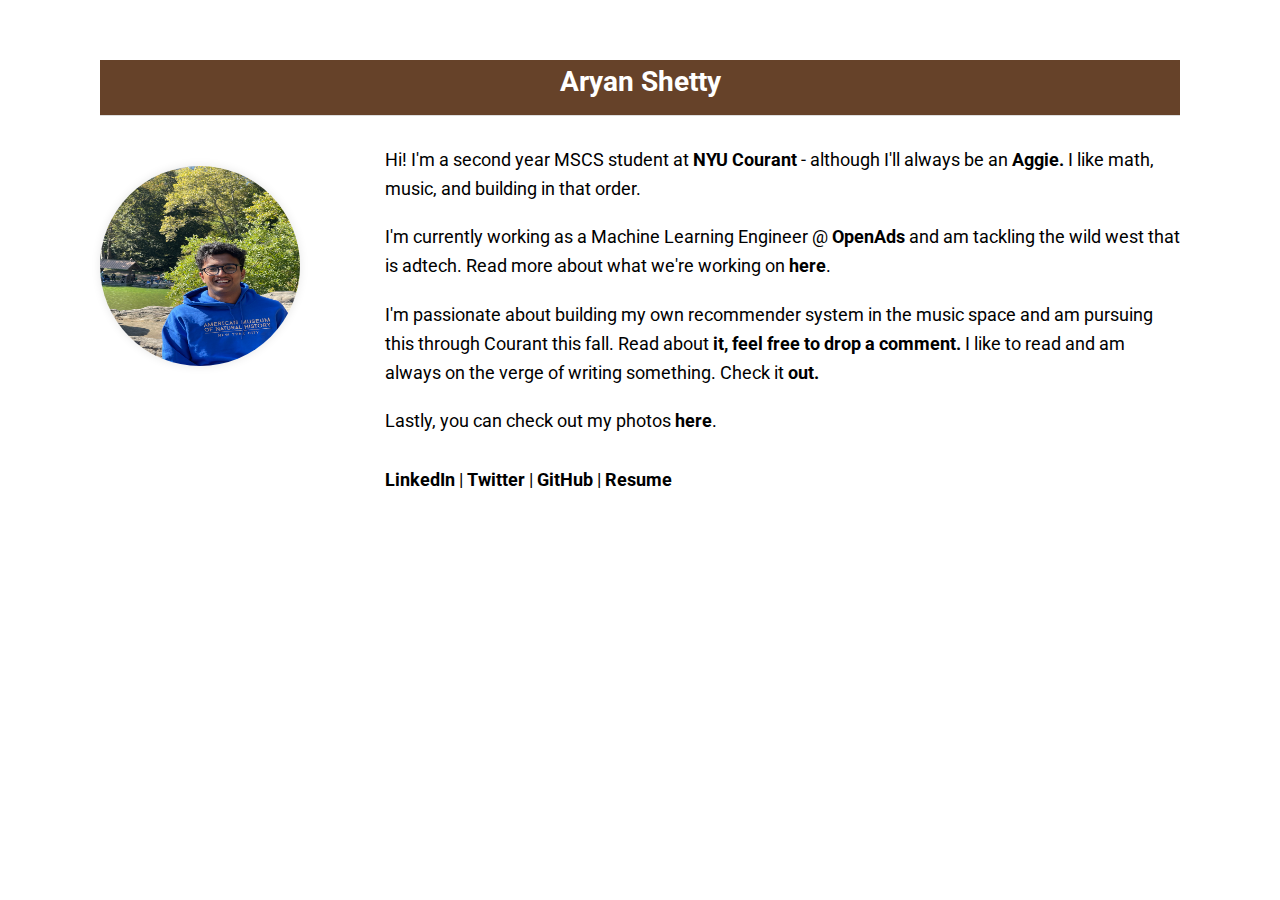
==== index.html @ cf0095b1 "Update index.html" ====
<!DOCTYPE html>
<html lang="en">
<head>
    <meta charset="UTF-8">
    <meta http-equiv="X-UA-Compatible" content="IE=edge">
    <meta name="viewport" content="width=device-width, initial-scale=1.0">
    <title>Aryan Shetty</title>
    <link href="https://fonts.googleapis.com/css2?family=Roboto:wght@400;700&display=swap" rel="stylesheet">
    <link rel="stylesheet" type="text/css" href="styles.css">
</head>
<body>

    <h1>Aryan Shetty</h1>

    <div class="container">
        <div class="sidebar">
            <img src="IMG_1858.jpeg" alt="Aryan Shetty's Picture">
        </div>
        <div class="main-content">
            <p> Hi! I'm a second year MSCS student at <a href="https://cims.nyu.edu/dynamic/">NYU Courant</a> - although I'll always be an <a href="https://www.tamu.edu/index.html">Aggie.</a> I like math, music, and building in that order.</p> 
            <p> I'm currently working as a Machine Learning Engineer @ <a href="https://openads.ai">OpenAds</a> and am tackling the wild west that is adtech. Read more about what we're working on <a href="https://stevenliss.substack.com/p/the-end-of-hypertext" target="_blank">here</a>.</p>
            <p> I'm passionate about building my own recommender system in the music space and am pursuing this through Courant this fall. Read about <a href = https://docs.google.com/document/d/1bX_meY2JE7CCP0fzK8e-FOb_ZZ87CJDCq6dE8_gB1rs/edit?usp=sharing> it, feel free to drop a comment. </a> I like to read and am always on the verge of writing something. Check it <a href="https://docs.google.com/document/d/1bX_meY2JE7CCP0fzK8e-FOb_ZZ87CJDCq6dE8_gB1rs/edit"  target="_blank"> out. </a> </p>
            <p> Lastly, you can check out my photos <a href="gallery.html">here</a>.</p>

            <div class="links">
                <a href="https://www.linkedin.com/in/aryan-shetty/">LinkedIn</a> |
                <a href="https://twitter.com/aryanshetty711">Twitter</a> |
                <a href="https://github.com/aryanshetty711">GitHub</a> |
                <a href="aryan's-resume.pdf" target="_blank">Resume</a>
            </div>
        </div>
    </div>
</body>
</html>
---- styles.css ----
/* Basic CSS Reset */
* {
    margin: 0;
    padding: 0;
    box-sizing: border-box;
}

body {
    font-family: 'Roboto', sans-serif;
    padding: 60px;
    max-width: 1200px;  /* Increase the max-width */
    margin: 0 auto;
    background-color: #ffffff;
    color: #000;
    line-height: 1.6;
}

h1 {
    color: brown;
    border-bottom: 1px solid #ddd;
    padding-bottom: 10px;
    padding-top: 0px;  /* Adding padding to top to give the bar some height */
    margin-bottom: 30px;
    font-weight: 700;
    font-size: 28px;
    background-color: #664229;  /* Making the entire horizontal bar brown */
    color: #ffffff; /* Making the text color white to be visible on the brown background */
    text-align: center; /* Center the name */
}


a {
    color: #000;
    text-decoration: none;
    font-weight: 700;
}

a:hover {
    border-bottom: 1px solid #000;
}

/* Styles specific to index.html */

.container {
    display: flex;
    align-items: start;
}

.sidebar {
    flex: 1;
    padding-right: 20px;
}

.main-content {
    flex: 3;
}

.sidebar img {
    border-radius: 50%;
    margin: 20px 0;
    width: 200px;
    height: 200px;
    box-shadow: 0 0 10px rgba(0,0,0,0.1);
}

p {
    font-size: 18px;
    margin-bottom: 20px;
}

.links {
    margin-top: 30px;
    font-size: 18px;
}

/* Updated Styles specific to gallery.html */

.gallery {
    display: grid;
    grid-template-columns: repeat(3, minmax(300px, 1fr)); /* Increase the min-width */
    gap: 16px;
    margin: 32px;
    width: 100%; /* Full-width */
    margin-left: auto;
    margin-right: auto;
}

.gallery-item {
    position: relative;
    overflow: hidden;
    background-color: #f1f1f1;
}

.gallery-item img {
    width: 100%;
    height: 100%;
    object-fit: cover;
    transition: opacity 0.3s ease;
}

.gallery-item:hover img {
    opacity: 0.7;
}

.description {
    position: absolute;
    bottom: 0;
    left: 0;
    background-color: rgba(0, 0, 0, 0.6);
    color: white;
    width: 100%;
    text-align: center;
    padding: 8px;
    opacity: 0;
    transition: opacity 0.3s ease;
}

.gallery-item:hover .description {
    opacity: 1;
}

/* Add these new styles */

.gallery-header {
    display: flex;
    justify-content: space-between;
    align-items: flex-start;
}

.gallery-byline {
    flex: 1;
    padding-left: 20px;
    font-size: 16px;
    line-height: 1.5;
}

h1 {
    flex: 2;  /* Adjust as needed */
}
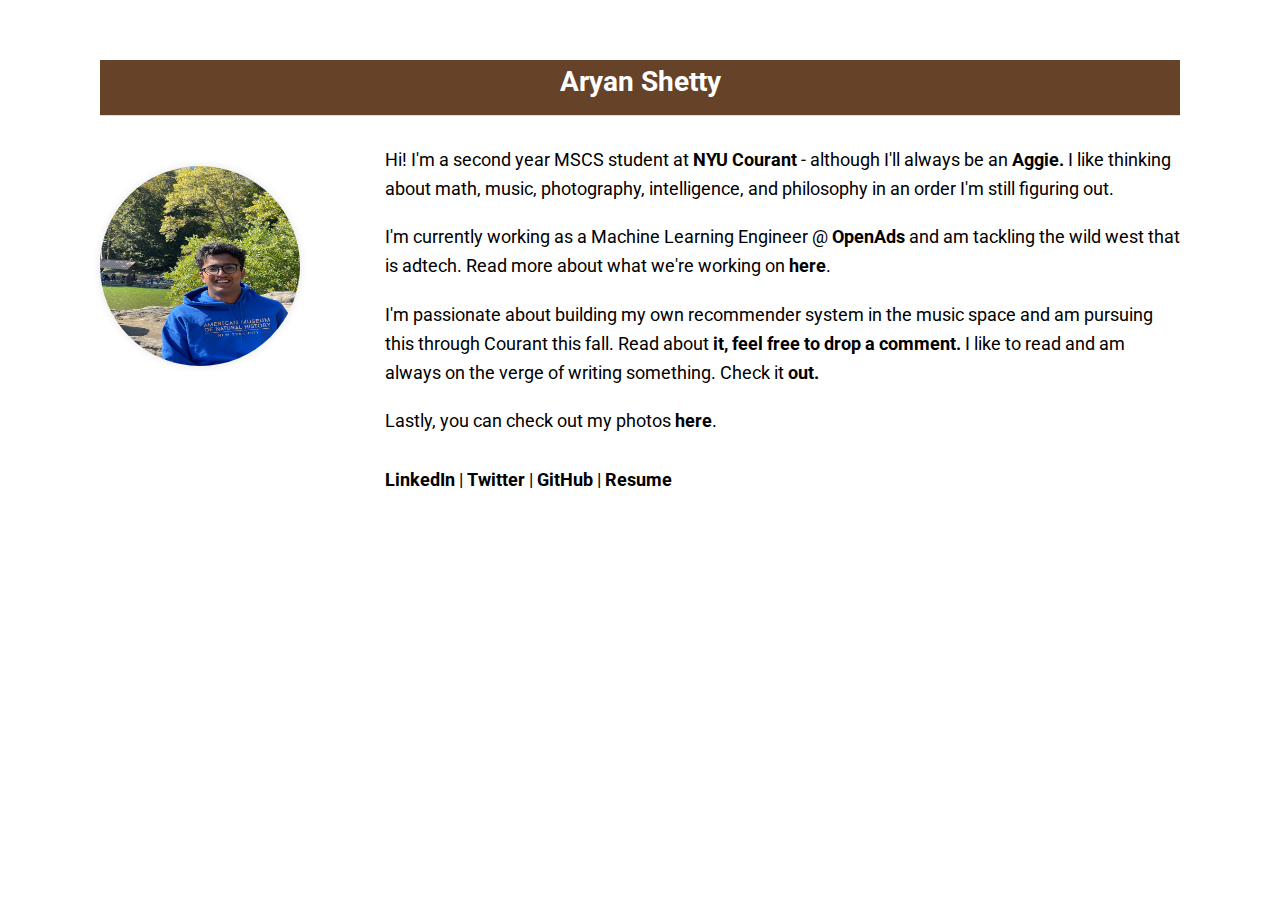
==== commit b247267a: "Update index.html" ====
--- a/index.html
+++ b/index.html
@@ -6,7 +6,7 @@
     <meta charset="UTF-8">
     <meta http-equiv="X-UA-Compatible" content="IE=edge">
     <meta name="viewport" content="width=device-width, initial-scale=1.0">
-    <title>Aryan Shetty</title>
+    <title>Aryan Shetty; this site mostly exists becase I thought that personalites are rare these days </title>
     <link href="https://fonts.googleapis.com/css2?family=Roboto:wght@400;700&display=swap" rel="stylesheet">
     <link rel="stylesheet" type="text/css" href="styles.css">
 </head>
@@ -19,9 +19,9 @@
             <img src="IMG_1858.jpeg" alt="Aryan Shetty's Picture">
         </div>
         <div class="main-content">
-            <p> Hi! I'm a second year MSCS student at <a href="https://cims.nyu.edu/dynamic/">NYU Courant</a> - although I'll always be an <a href="https://www.tamu.edu/index.html">Aggie.</a> I like math, music, and building in that order.</p> 
+            <p> Hi! I'm a second year MSCS student at <a href="https://cims.nyu.edu/dynamic/">NYU Courant</a> - although I'll always be an <a href="https://www.tamu.edu/index.html">Aggie.</a> I like thinking about math, music, photography, intelligence, and philosophy in an order I'm still figuring out.</p> 
             <p> I'm currently working as a Machine Learning Engineer @ <a href="https://openads.ai">OpenAds</a> and am tackling the wild west that is adtech. Read more about what we're working on <a href="https://stevenliss.substack.com/p/the-end-of-hypertext" target="_blank">here</a>.</p>
-            <p> I'm passionate about building my own recommender system in the music space and am pursuing this through Courant this fall. Read about <a href = https://docs.google.com/document/d/1bX_meY2JE7CCP0fzK8e-FOb_ZZ87CJDCq6dE8_gB1rs/edit?usp=sharing> it, feel free to drop a comment. </a> I like to read and am always on the verge of writing something. Check it <a href="https://docs.google.com/document/d/1bX_meY2JE7CCP0fzK8e-FOb_ZZ87CJDCq6dE8_gB1rs/edit"  target="_blank"> out. </a> </p>
+            <p> I'm passionate about building my own recommender system in the music space and am pursuing this through Courant this fall. Read about <a href = https://docs.google.com/document/d/1bX_meY2JE7CCP0fzK8e-FOb_ZZ87CJDCq6dE8_gB1rs/edit?usp=sharing> it, feel free to drop a comment. </a> I like to read and am always on the verge of writing something. Check it <a href="https://drive.google.com/drive/folders/1NiihHS6UpGeFRC88_WU25MU7aCrhmTTu?usp=share_link"  target="_blank"> out. </a> </p>
             <p> Lastly, you can check out my photos <a href="gallery.html">here</a>.</p>
 
             <div class="links">
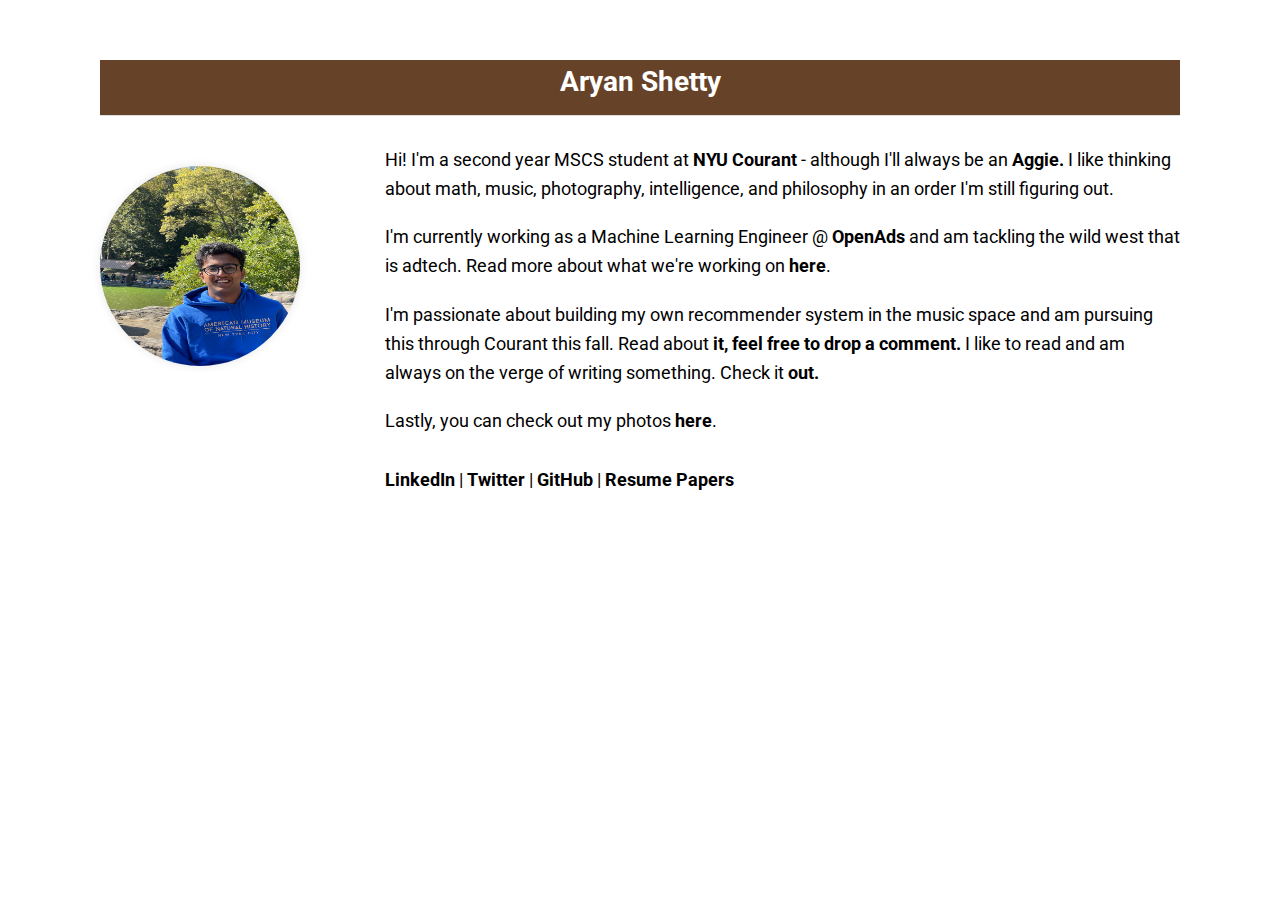
==== commit 452cff63: "Update index.html" ====
--- a/index.html
+++ b/index.html
@@ -29,6 +29,7 @@
                 <a href="https://twitter.com/aryanshetty711">Twitter</a> |
                 <a href="https://github.com/aryanshetty711">GitHub</a> |
                 <a href="aryan's-resume.pdf" target="_blank">Resume</a>
+                <a href="aryan's-resume.pdf" target="_blank">Papers</a>
             </div>
         </div>
     </div>
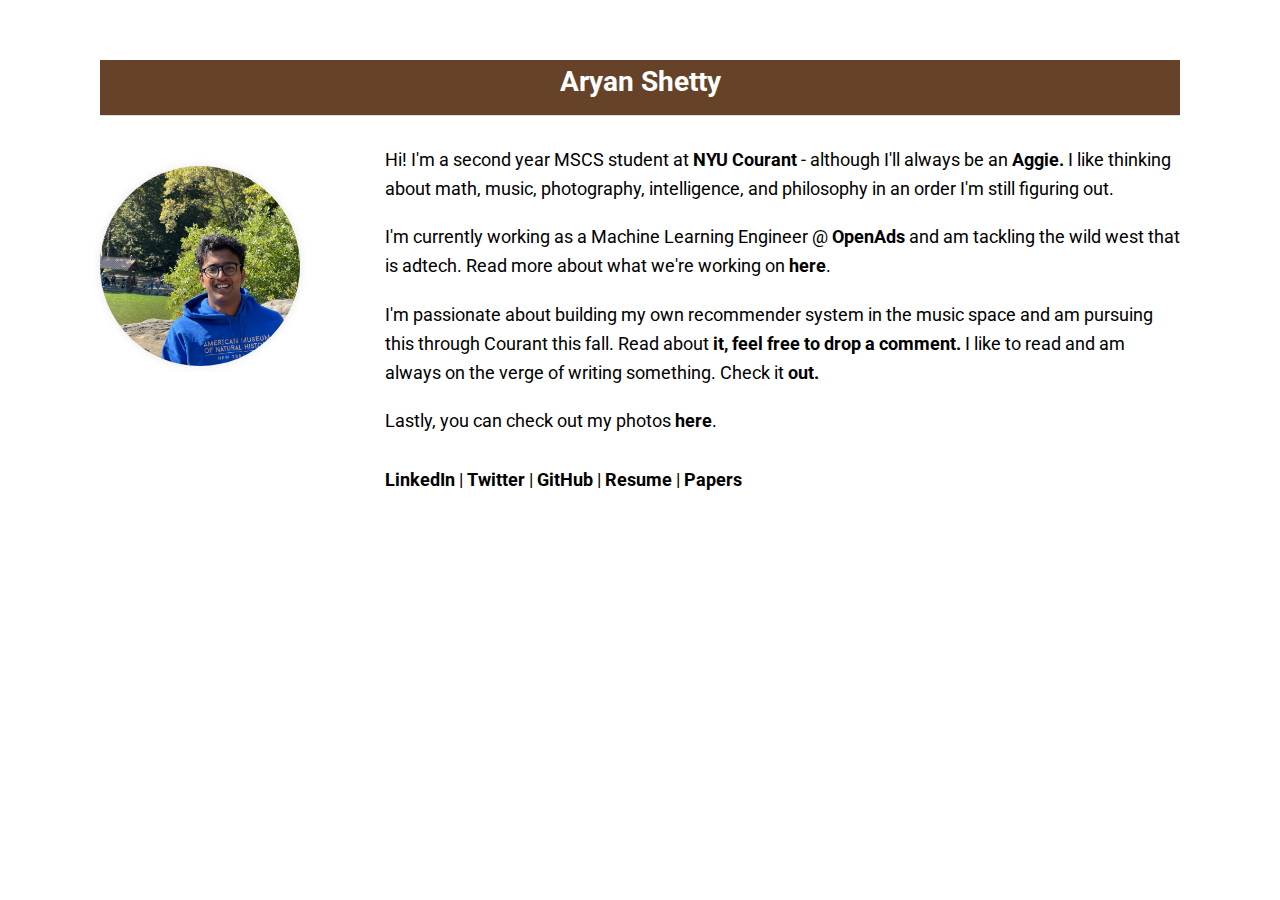
==== commit d636d1aa: "Update index.html" ====
--- a/index.html
+++ b/index.html
@@ -28,8 +28,8 @@
                 <a href="https://www.linkedin.com/in/aryan-shetty/">LinkedIn</a> |
                 <a href="https://twitter.com/aryanshetty711">Twitter</a> |
                 <a href="https://github.com/aryanshetty711">GitHub</a> |
-                <a href="aryan's-resume.pdf" target="_blank">Resume</a>
-                <a href="aryan's-resume.pdf" target="_blank">Papers</a>
+                <a href="aryan's-resume.pdf" target="_blank">Resume</a> |
+                <a href="https://docs.google.com/document/d/16EC56JutIllX72LfXd83zkla6yaMSdswdivo3DZrXHI/edit" target="_blank">Papers</a>
             </div>
         </div>
     </div>
--- a/styles.css
+++ b/styles.css
@@ -61,6 +61,7 @@
     width: 200px;
     height: 200px;
     box-shadow: 0 0 10px rgba(0,0,0,0.1);
+    object-fit: cover;
 }
 
 p {
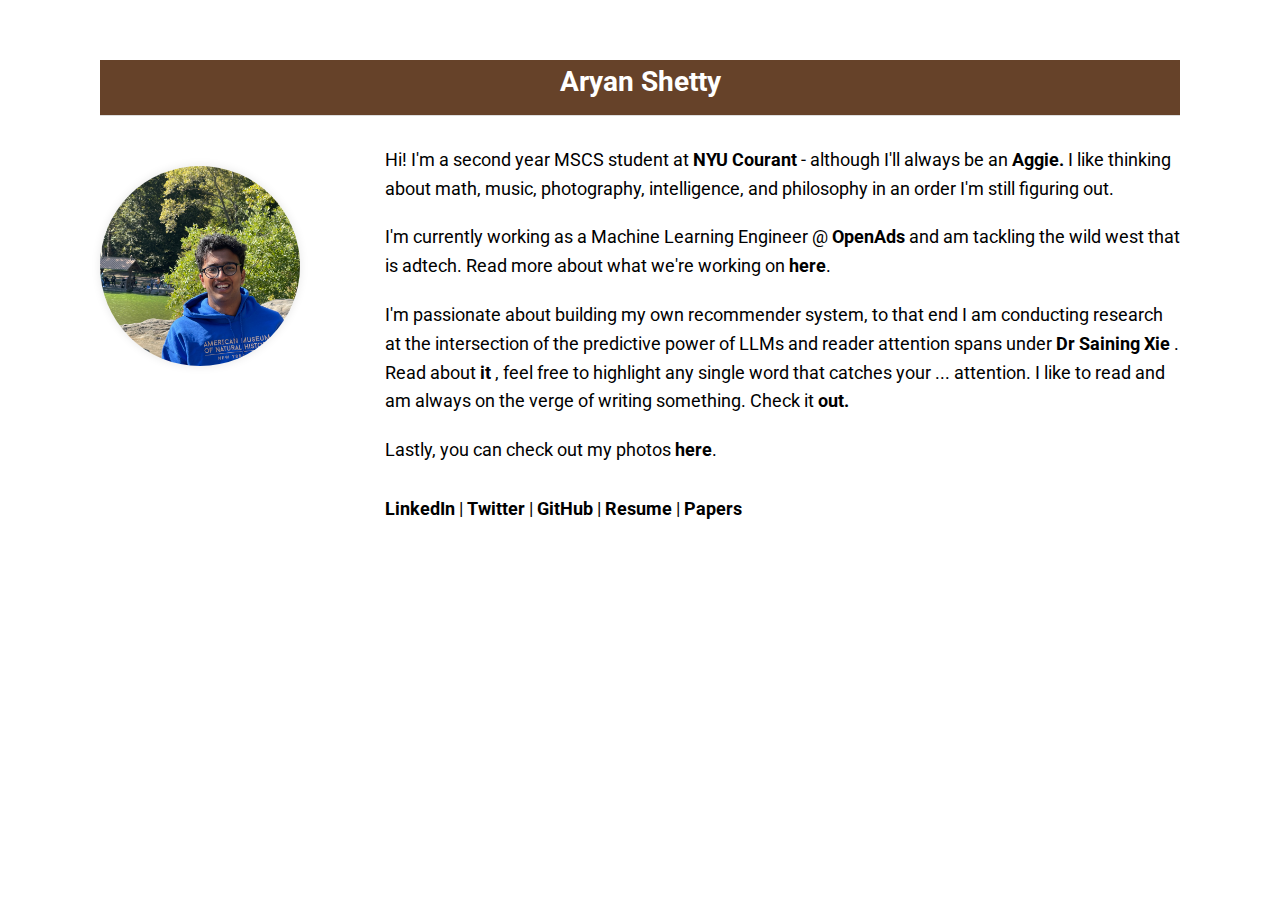
==== commit 48d9ae49: "Update index.html" ====
--- a/index.html
+++ b/index.html
@@ -21,7 +21,7 @@
         <div class="main-content">
             <p> Hi! I'm a second year MSCS student at <a href="https://cims.nyu.edu/dynamic/">NYU Courant</a> - although I'll always be an <a href="https://www.tamu.edu/index.html">Aggie.</a> I like thinking about math, music, photography, intelligence, and philosophy in an order I'm still figuring out.</p> 
             <p> I'm currently working as a Machine Learning Engineer @ <a href="https://openads.ai">OpenAds</a> and am tackling the wild west that is adtech. Read more about what we're working on <a href="https://stevenliss.substack.com/p/the-end-of-hypertext" target="_blank">here</a>.</p>
-            <p> I'm passionate about building my own recommender system in the music space and am pursuing this through Courant this fall. Read about <a href = https://docs.google.com/document/d/1bX_meY2JE7CCP0fzK8e-FOb_ZZ87CJDCq6dE8_gB1rs/edit?usp=sharing> it, feel free to drop a comment. </a> I like to read and am always on the verge of writing something. Check it <a href="https://drive.google.com/drive/folders/1NiihHS6UpGeFRC88_WU25MU7aCrhmTTu?usp=share_link"  target="_blank"> out. </a> </p>
+            <p> I'm passionate about building my own recommender system, to that end I am conducting research at the intersection of the predictive power of LLMs and reader attention spans under <a href = "https://www.sainingxie.com"> Dr Saining Xie </a>. Read about <a href ="https://docs.google.com/document/d/16EC56JutIllX72LfXd83zkla6yaMSdswdivo3DZrXHI/edit"> it </a>, feel free to highlight any single word that catches your ... attention. </a> I like to read and am always on the verge of writing something. Check it <a href="https://drive.google.com/drive/folders/1NiihHS6UpGeFRC88_WU25MU7aCrhmTTu?usp=share_link"  target="_blank"> out. </a> </p>
             <p> Lastly, you can check out my photos <a href="gallery.html">here</a>.</p>
 
             <div class="links">
@@ -29,7 +29,7 @@
                 <a href="https://twitter.com/aryanshetty711">Twitter</a> |
                 <a href="https://github.com/aryanshetty711">GitHub</a> |
                 <a href="aryan's-resume.pdf" target="_blank">Resume</a> |
-                <a href="https://docs.google.com/document/d/16EC56JutIllX72LfXd83zkla6yaMSdswdivo3DZrXHI/edit" target="_blank">Papers</a>
+                <a href="https://docs.google.com/document/d/105j8BpyPxK4VcgVq1S99YDIR4baPFF3lI6WdR4W2rAM/edit" target="_blank">Papers</a>
             </div>
         </div>
     </div>
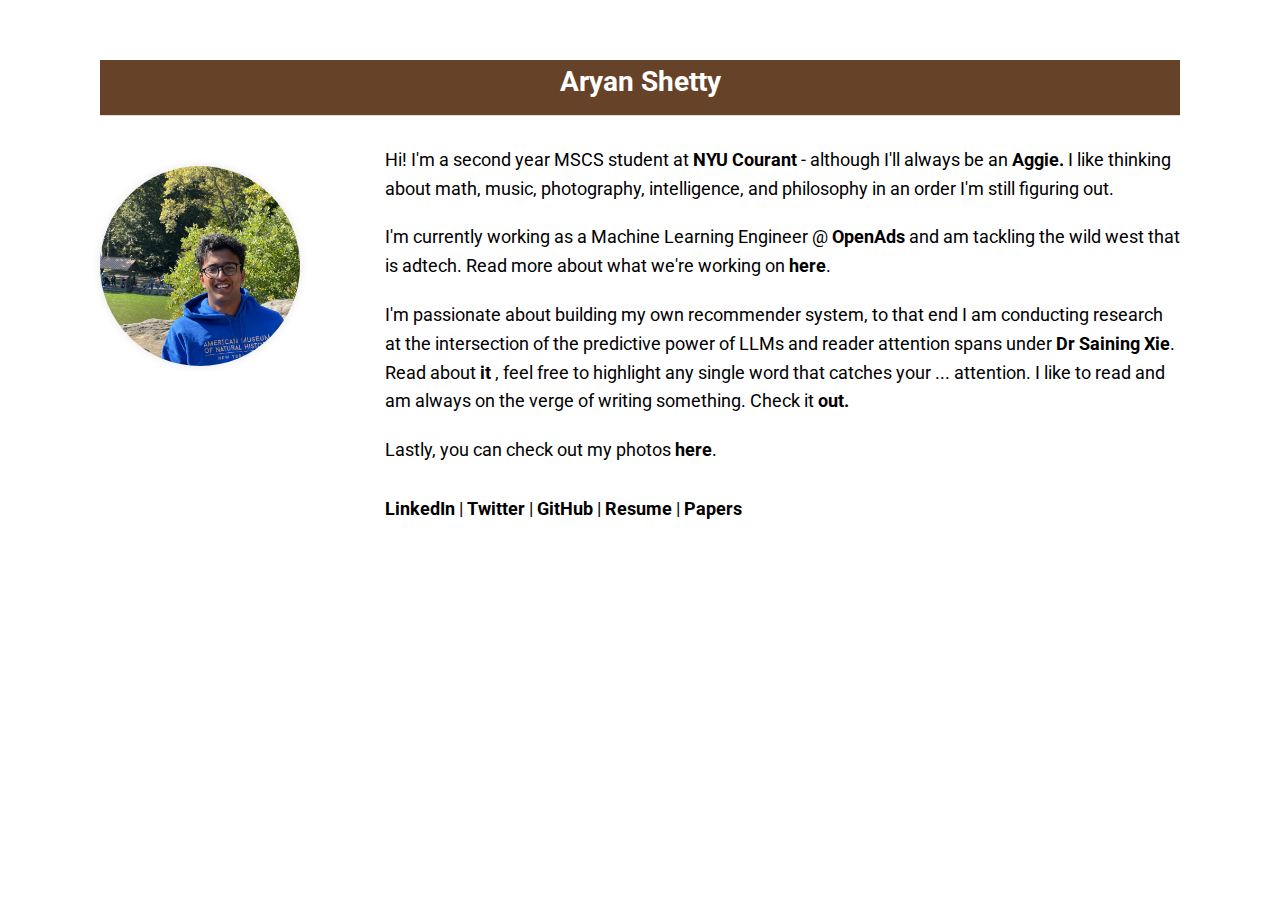
==== commit e249cf50: "Update index.html" ====
--- a/index.html
+++ b/index.html
@@ -21,7 +21,7 @@
         <div class="main-content">
             <p> Hi! I'm a second year MSCS student at <a href="https://cims.nyu.edu/dynamic/">NYU Courant</a> - although I'll always be an <a href="https://www.tamu.edu/index.html">Aggie.</a> I like thinking about math, music, photography, intelligence, and philosophy in an order I'm still figuring out.</p> 
             <p> I'm currently working as a Machine Learning Engineer @ <a href="https://openads.ai">OpenAds</a> and am tackling the wild west that is adtech. Read more about what we're working on <a href="https://stevenliss.substack.com/p/the-end-of-hypertext" target="_blank">here</a>.</p>
-            <p> I'm passionate about building my own recommender system, to that end I am conducting research at the intersection of the predictive power of LLMs and reader attention spans under <a href = "https://www.sainingxie.com"> Dr Saining Xie </a>. Read about <a href ="https://docs.google.com/document/d/16EC56JutIllX72LfXd83zkla6yaMSdswdivo3DZrXHI/edit"> it </a>, feel free to highlight any single word that catches your ... attention. </a> I like to read and am always on the verge of writing something. Check it <a href="https://drive.google.com/drive/folders/1NiihHS6UpGeFRC88_WU25MU7aCrhmTTu?usp=share_link"  target="_blank"> out. </a> </p>
+            <p> I'm passionate about building my own recommender system, to that end I am conducting research at the intersection of the predictive power of LLMs and reader attention spans under <a href = "https://www.sainingxie.com"> Dr Saining Xie</a>. Read about <a href ="https://docs.google.com/document/d/16EC56JutIllX72LfXd83zkla6yaMSdswdivo3DZrXHI/edit"> it </a>, feel free to highlight any single word that catches your ... attention. </a> I like to read and am always on the verge of writing something. Check it <a href="https://drive.google.com/drive/folders/1NiihHS6UpGeFRC88_WU25MU7aCrhmTTu?usp=share_link"  target="_blank"> out. </a> </p>
             <p> Lastly, you can check out my photos <a href="gallery.html">here</a>.</p>
 
             <div class="links">
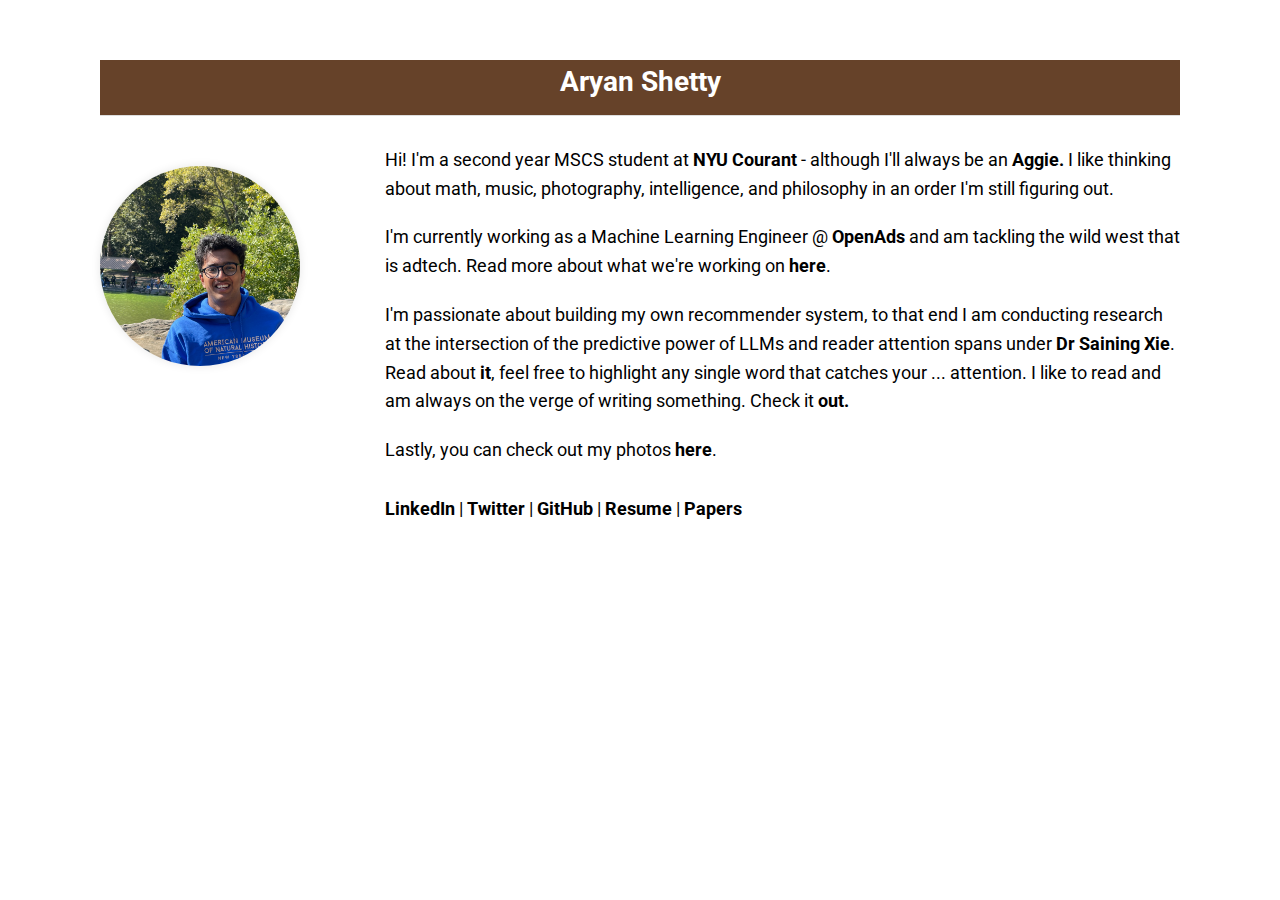
==== commit cfd9f0bd: "Update index.html" ====
--- a/index.html
+++ b/index.html
@@ -21,7 +21,7 @@
         <div class="main-content">
             <p> Hi! I'm a second year MSCS student at <a href="https://cims.nyu.edu/dynamic/">NYU Courant</a> - although I'll always be an <a href="https://www.tamu.edu/index.html">Aggie.</a> I like thinking about math, music, photography, intelligence, and philosophy in an order I'm still figuring out.</p> 
             <p> I'm currently working as a Machine Learning Engineer @ <a href="https://openads.ai">OpenAds</a> and am tackling the wild west that is adtech. Read more about what we're working on <a href="https://stevenliss.substack.com/p/the-end-of-hypertext" target="_blank">here</a>.</p>
-            <p> I'm passionate about building my own recommender system, to that end I am conducting research at the intersection of the predictive power of LLMs and reader attention spans under <a href = "https://www.sainingxie.com"> Dr Saining Xie</a>. Read about <a href ="https://docs.google.com/document/d/16EC56JutIllX72LfXd83zkla6yaMSdswdivo3DZrXHI/edit"> it </a>, feel free to highlight any single word that catches your ... attention. </a> I like to read and am always on the verge of writing something. Check it <a href="https://drive.google.com/drive/folders/1NiihHS6UpGeFRC88_WU25MU7aCrhmTTu?usp=share_link"  target="_blank"> out. </a> </p>
+            <p> I'm passionate about building my own recommender system, to that end I am conducting research at the intersection of the predictive power of LLMs and reader attention spans under <a href = "https://www.sainingxie.com"> Dr Saining Xie</a>. Read about <a href ="https://docs.google.com/document/d/16EC56JutIllX72LfXd83zkla6yaMSdswdivo3DZrXHI/edit"> it</a>, feel free to highlight any single word that catches your ... attention. </a> I like to read and am always on the verge of writing something. Check it <a href="https://drive.google.com/drive/folders/1NiihHS6UpGeFRC88_WU25MU7aCrhmTTu?usp=share_link"  target="_blank"> out. </a> </p>
             <p> Lastly, you can check out my photos <a href="gallery.html">here</a>.</p>
 
             <div class="links">
